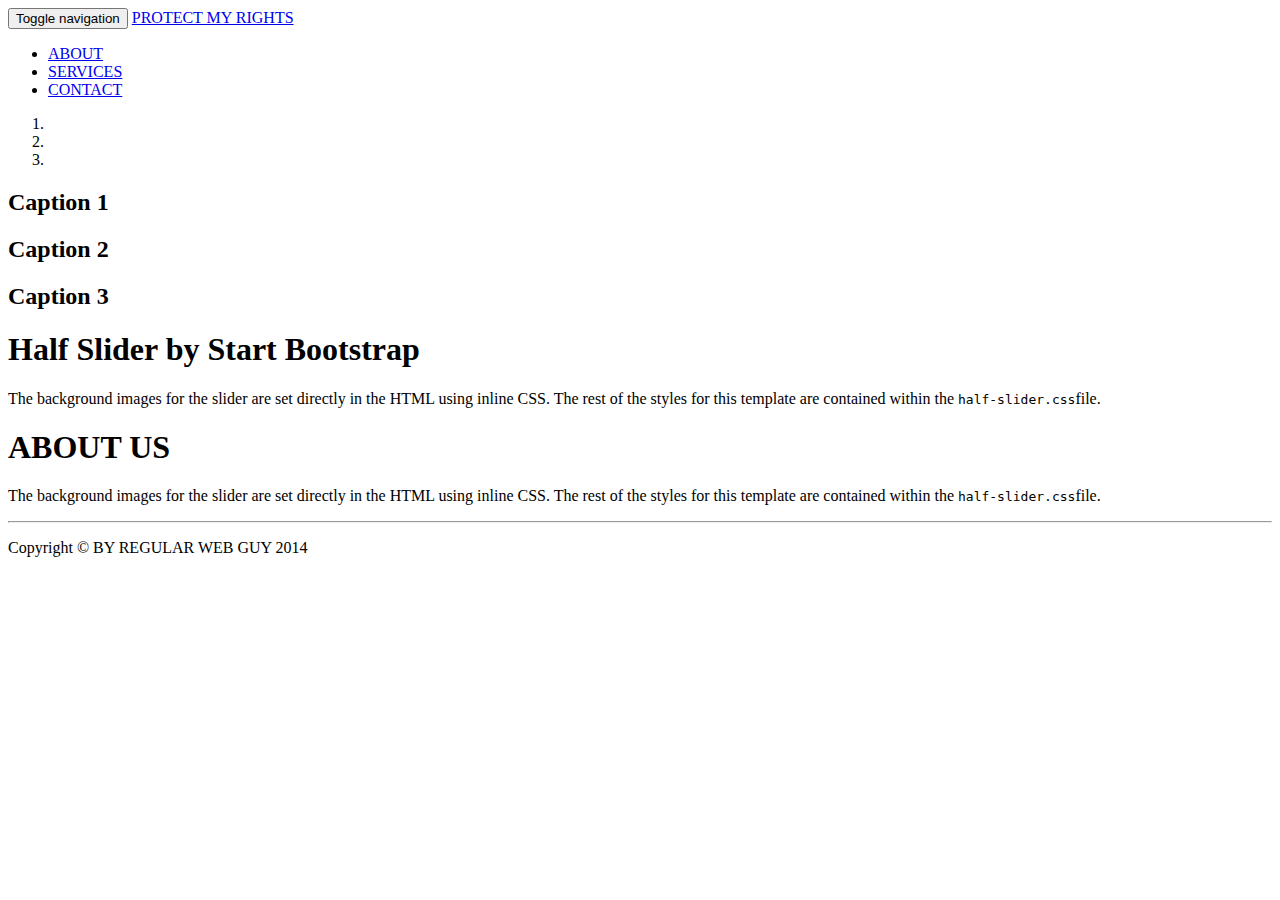
==== index.html @ 62fa70d0 "first commit" ====
<!DOCTYPE html>
<html lang="en">

<head>

    <meta charset="utf-8">
    <meta http-equiv="X-UA-Compatible" content="IE=edge">
    <meta name="viewport" content="width=device-width, initial-scale=1">
		<meta name="keywords" content=" Affirmative Action, AAP, Affirmative Action Plans, NATIONAL EEO, COMPLIANCE AND INVESIGATORY SERVICES">
  	<meta name="author" content="Brett Morris">


    <title>PROCTECT MY RIGHTS</title>

    <!-- Bootstrap Core CSS -->
    <link href="css/bootstrap.css" rel="stylesheet">

    <!-- Custom CSS -->
    <link href="css/half-slider.css" rel="stylesheet">

    <!-- HTML5 Shim and Respond.js IE8 support of HTML5 elements and media queries -->
    <!-- WARNING: Respond.js doesn't work if you view the page via file:// -->
    <!--[if lt IE 9]>
        <script src="https://oss.maxcdn.com/libs/html5shiv/3.7.0/html5shiv.js"></script>
        <script src="https://oss.maxcdn.com/libs/respond.js/1.4.2/respond.min.js"></script>
    <![endif]-->

</head>

<body>

    <!-- Navigation -->
    <nav class="navbar navbar-inverse navbar-fixed-top" role="navigation">
        <div class="container">
            <!-- Brand and toggle get grouped for better mobile display -->
            <div class="navbar-header">
                <button type="button" class="navbar-toggle" data-toggle="collapse" data-target="#bs-example-navbar-collapse-1">
                    <span class="sr-only">Toggle navigation</span>
                    <span class="icon-bar"></span>
                    <span class="icon-bar"></span>
                    <span class="icon-bar"></span>
                </button>
                <a class="navbar-brand" href="#">PROTECT MY RIGHTS</a>
            </div>
            <!-- Collect the nav links, forms, and other content for toggling -->
            <div class="collapse navbar-collapse" id="bs-example-navbar-collapse-1">
                <ul class="nav navbar-nav navbar-right">
                    <li>
                        <a href="#">ABOUT</a>
                    </li>
                    <li>
                        <a href="#">SERVICES</a>
                    </li>
                    <li>
                        <a href="#">CONTACT</a>
                    </li>
                </ul>
            </div>
            <!-- /.navbar-collapse -->
        </div>
        <!-- /.container -->
    </nav>

    <!-- Half Page Image Background Carousel Header -->
    <header id="myCarousel" class="carousel slide">
        <!-- Indicators -->
        <ol class="carousel-indicators">
            <li data-target="#myCarousel" data-slide-to="0" class="active"></li>
            <li data-target="#myCarousel" data-slide-to="1"></li>
            <li data-target="#myCarousel" data-slide-to="2"></li>
        </ol>

        <!-- Wrapper for Slides -->
        <div class="carousel-inner">
            <div class="item active">
                <!-- Set the first background image using inline CSS below. -->
                <div class="fill" style="background-image:url('http://placehold.it/1900x1080&text=Slide One');"></div>
                <div class="carousel-caption">
                    <h2>Caption 1</h2>
                </div>
            </div>
            <div class="item">
                <!-- Set the second background image using inline CSS below. -->
                <div class="fill" style="background-image:url('http://placehold.it/1900x1080&text=Slide Two');"></div>
                <div class="carousel-caption">
                    <h2>Caption 2</h2>
                </div>
            </div>
            <div class="item">
                <!-- Set the third background image using inline CSS below. -->
                <div class="fill" style="background-image:url('http://placehold.it/1900x1080&text=Slide Three');"></div>
                <div class="carousel-caption">
                    <h2>Caption 3</h2>
                </div>
            </div>
        </div>

        <!-- Controls -->
        <a class="left carousel-control" href="#myCarousel" data-slide="prev">
            <span class="icon-prev"></span>
        </a>
        <a class="right carousel-control" href="#myCarousel" data-slide="next">
            <span class="icon-next"></span>
        </a>

    </header>

    <!-- Page Content -->
    <div class="container">

        <div class="row">
            <div class="col-lg-12">
                <h1>Half Slider by Start Bootstrap</h1>
                <p>The background images for the slider are set directly in the HTML using inline CSS. The rest of the styles for this template are contained within the <code>half-slider.css</code>file.</p>
            </div>

            <div class="col-lg-12">
                <h1>ABOUT US</h1>
                <p>The background images for the slider are set directly in the HTML using inline CSS. The rest of the styles for this template are contained within the <code>half-slider.css</code>file.</p>
            </div>
        </div>

        <hr>

        <!-- Footer -->
        <footer>
            <div class="row">
                <div class="col-lg-12">
                    <p>Copyright &copy; BY REGULAR WEB GUY 2014</p>
                </div>
            </div>
            <!-- /.row -->
        </footer>

    </div>
    <!-- /.container -->

    <!-- jQuery -->
    <script src="js/jquery.js"></script>

    <!-- Bootstrap Core JavaScript -->
    <script src="js/bootstrap.min.js"></script>

    <!-- Script to Activate the Carousel -->
    <script>
    $('.carousel').carousel({
        interval: 5000 //changes the speed
    })
    </script>

</body>

</html>
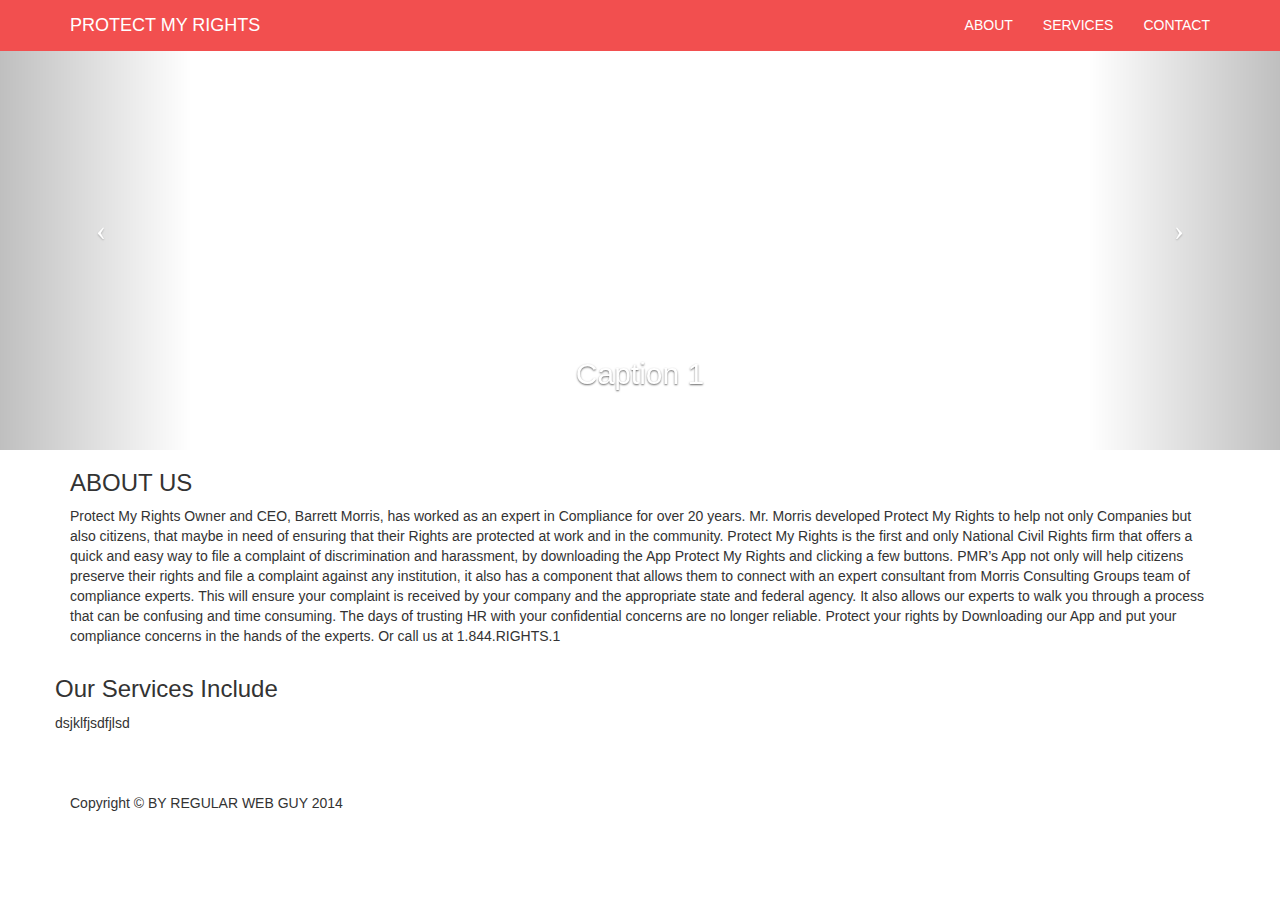
==== commit 4c8a2d1a: "second update" ====
--- a/index.html
+++ b/index.html
@@ -17,6 +17,7 @@
 
     <!-- Custom CSS -->
     <link href="css/half-slider.css" rel="stylesheet">
+    <link href="css/regularweb_theme.css" rel="stylesheet">
 
     <!-- HTML5 Shim and Respond.js IE8 support of HTML5 elements and media queries -->
     <!-- WARNING: Respond.js doesn't work if you view the page via file:// -->
@@ -110,17 +111,31 @@
 
         <div class="row">
             <div class="col-lg-12">
-                <h1>Half Slider by Start Bootstrap</h1>
-                <p>The background images for the slider are set directly in the HTML using inline CSS. The rest of the styles for this template are contained within the <code>half-slider.css</code>file.</p>
-            </div>
-
-            <div class="col-lg-12">
-                <h1>ABOUT US</h1>
-                <p>The background images for the slider are set directly in the HTML using inline CSS. The rest of the styles for this template are contained within the <code>half-slider.css</code>file.</p>
-            </div>
+                <div class="panel_square">
+                    <h3 class="underline_text">ABOUT US</h3>
+                    <p>Protect My Rights Owner and CEO, Barrett Morris, has worked as an expert in Compliance for over 20 years. Mr. Morris developed Protect My Rights to help not only Companies but also citizens, that maybe in need of ensuring that their Rights are protected at work and in the community.
+Protect My Rights is the first and only National Civil Rights firm that offers a quick and easy way to file a complaint of discrimination and harassment, by downloading the App Protect My Rights and clicking a few buttons. PMR’s App not only will help citizens preserve their rights and file a complaint against any institution, it also has a component that allows them to connect with an expert consultant from Morris Consulting Groups team of compliance experts. This will ensure your complaint is received by your company and the appropriate state and federal agency. It also allows our experts to walk you through a process that can be confusing and time consuming.
+The days of trusting HR with your confidential concerns are no longer reliable. Protect your rights by Downloading our App and put your compliance concerns in the hands of the experts. Or call us at 1.844.RIGHTS.1</p>
+</div>
         </div>
 
-        <hr>
+        <div class="row">
+          <div class="col-lg-12">
+              <div class="panel_square">
+                  <h3 class="underline_text">Our Services Include</h3>
+                  <p>dsjklfjsdfjlsd</p>
+              </div>
+          </div>
+        </div>
+
+
+
+
+
+
+    </div>
+
+        
 
         <!-- Footer -->
         <footer>
--- a/css/half-slider.css
+++ b/css/half-slider.css
@@ -0,0 +1,38 @@
+/*
+ * Start Bootstrap - Half Slider (http://startbootstrap.com/)
+ * Copyright 2013-2016 Start Bootstrap
+ * Licensed under MIT (https://github.com/BlackrockDigital/startbootstrap/blob/gh-pages/LICENSE)
+ */
+
+html,
+body {
+    height: 100%;
+}
+
+/* You can change the height of the carousel by changing the height in the class below. It is set to 50% by default, but can be any height! */
+
+.carousel {
+    height: 50%;
+}
+
+.item,
+.active,
+.carousel-inner {
+    height: 100%;
+}
+
+/* Background images are set within the HTML using inline CSS, not here */
+
+.fill {
+    width: 100%;
+    height: 100%;
+    background-position: center;
+    -webkit-background-size: cover;
+    -moz-background-size: cover;
+    background-size: cover;
+    -o-background-size: cover;
+}
+
+footer {
+    margin: 50px 0;
+}--- a/css/regularweb_theme.css
+++ b/css/regularweb_theme.css
@@ -0,0 +1,26 @@
+/*
+ * Start Regular Web Guy Theme
+ * 
+ */
+
+ .container {
+ 	padding-right: 15px;
+ 	padding-left: 15px;
+ 	margin-right: auto;
+ 	margin-left: auto;
+ }
+ @media (min-width: 768px) {
+ 	.container {
+ 		width: 750px;
+ 	}
+ }
+ @media (min-width: 992px) {
+ 	.container {
+ 		width: 970px;
+ 	}
+ }
+ @media (min-width: 1200px) {
+ 	.container {
+ 		width: 1170px;
+ 	}
+ }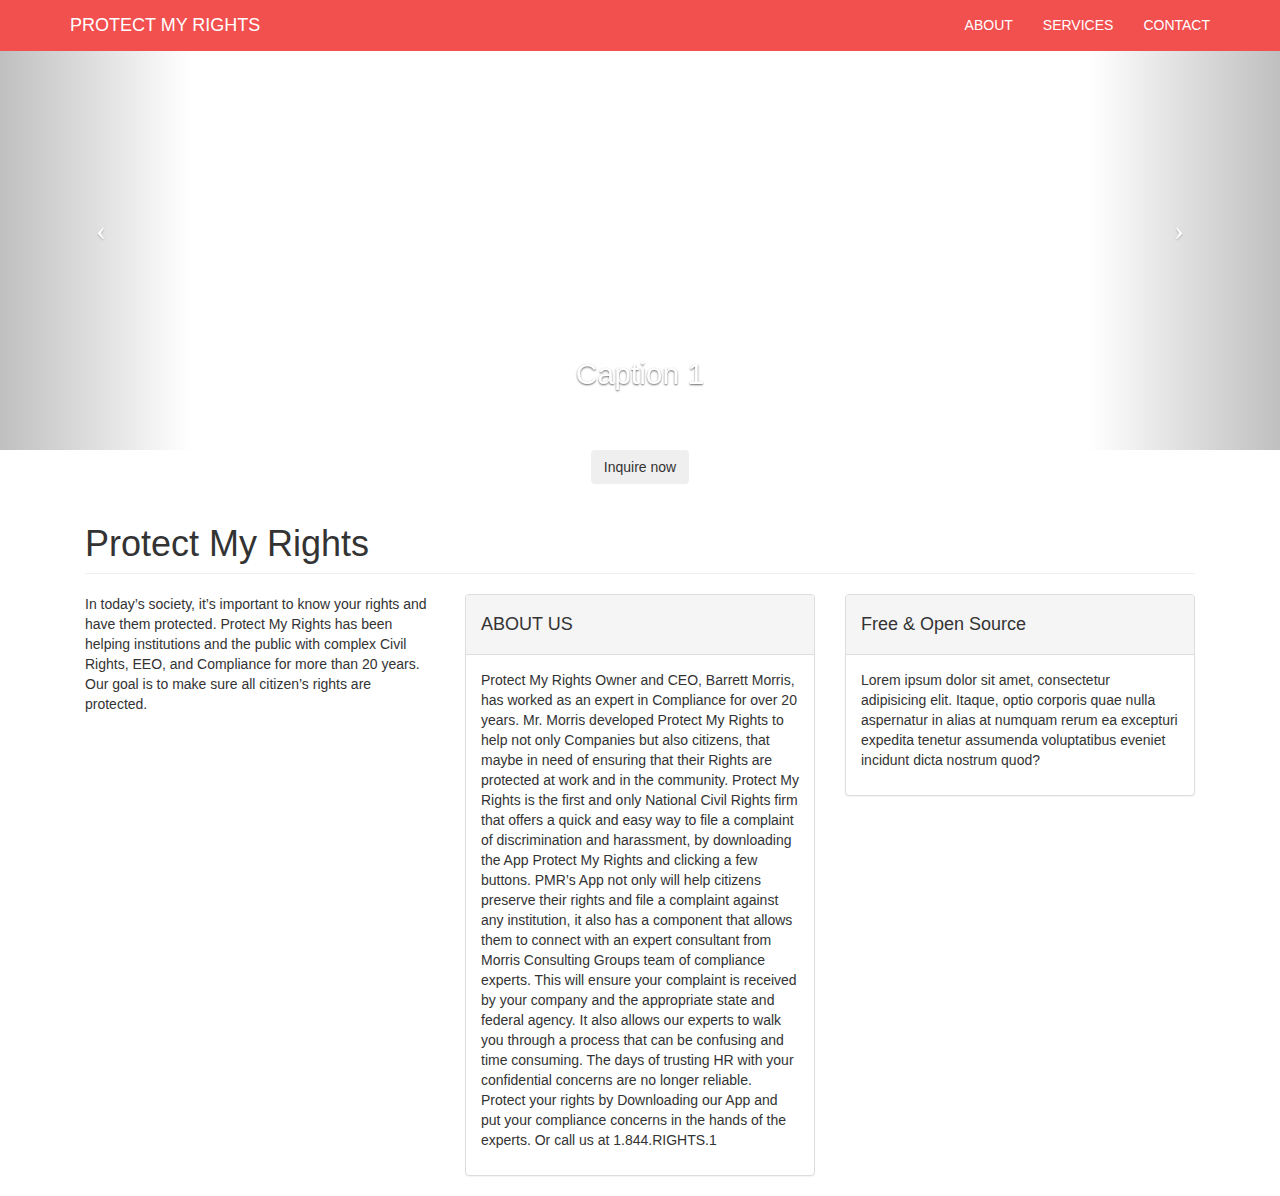
==== commit f72f27b5: "new index.html" ====
--- a/index.html
+++ b/index.html
@@ -108,45 +108,43 @@
 
     <!-- Page Content -->
     <div class="container">
-
-        <div class="row">
-            <div class="col-lg-12">
-                <div class="panel_square">
-                    <h3 class="underline_text">ABOUT US</h3>
-                    <p>Protect My Rights Owner and CEO, Barrett Morris, has worked as an expert in Compliance for over 20 years. Mr. Morris developed Protect My Rights to help not only Companies but also citizens, that maybe in need of ensuring that their Rights are protected at work and in the community.
+       <div class="sale_button text-center"> 
+       <button type="button" class="btn btn-inquire">Inquire now</button>
+       </div>
+      <div class="col-lg-12">
+          <h1 class="page-header underline_text">Protect My Rights</h1>
+      </div>
+      <div class="col-md-4">
+          <div class="panel_square">
+              <div class="note_block">
+                  <p>In today’s society, it’s important to know your rights and have them protected.
+Protect My Rights has been helping institutions and the public with complex Civil Rights, EEO, and Compliance for more than 20 years. Our goal is to make sure all citizen’s rights are protected.</p>
+              </div>
+          </div>
+      </div>
+      <div class="col-md-4">
+          <div class="panel panel-default">
+              <div class="panel-heading">
+                  <h4><i class="fa fa-fw fa-check"></i>ABOUT US</h4>
+              </div>
+              <div class="panel-body">
+                  <p>Protect My Rights Owner and CEO, Barrett Morris, has worked as an expert in Compliance for over 20 years. Mr. Morris developed Protect My Rights to help not only Companies but also citizens, that maybe in need of ensuring that their Rights are protected at work and in the community.
 Protect My Rights is the first and only National Civil Rights firm that offers a quick and easy way to file a complaint of discrimination and harassment, by downloading the App Protect My Rights and clicking a few buttons. PMR’s App not only will help citizens preserve their rights and file a complaint against any institution, it also has a component that allows them to connect with an expert consultant from Morris Consulting Groups team of compliance experts. This will ensure your complaint is received by your company and the appropriate state and federal agency. It also allows our experts to walk you through a process that can be confusing and time consuming.
 The days of trusting HR with your confidential concerns are no longer reliable. Protect your rights by Downloading our App and put your compliance concerns in the hands of the experts. Or call us at 1.844.RIGHTS.1</p>
-</div>
-        </div>
+              </div>
 
-        <div class="row">
-          <div class="col-lg-12">
-              <div class="panel_square">
-                  <h3 class="underline_text">Our Services Include</h3>
-                  <p>dsjklfjsdfjlsd</p>
+          </div>
+      </div> 
+      <div class="col-md-4">
+          <div class="panel panel-default">
+              <div class="panel-heading">
+                  <h4><i class="fa fa-fw fa-gift"></i>Free &amp; Open Source</h4>
+              </div>
+              <div class="panel-body">
+                  <p>Lorem ipsum dolor sit amet, consectetur adipisicing elit. Itaque, optio corporis quae nulla aspernatur in alias at numquam rerum ea excepturi expedita tenetur assumenda voluptatibus eveniet incidunt dicta nostrum quod?</p>
               </div>
           </div>
-        </div>
-
-
-
-
-
-
-    </div>
-
-        
-
-        <!-- Footer -->
-        <footer>
-            <div class="row">
-                <div class="col-lg-12">
-                    <p>Copyright &copy; BY REGULAR WEB GUY 2014</p>
-                </div>
-            </div>
-            <!-- /.row -->
-        </footer>
-
+      </div>
     </div>
     <!-- /.container -->
 
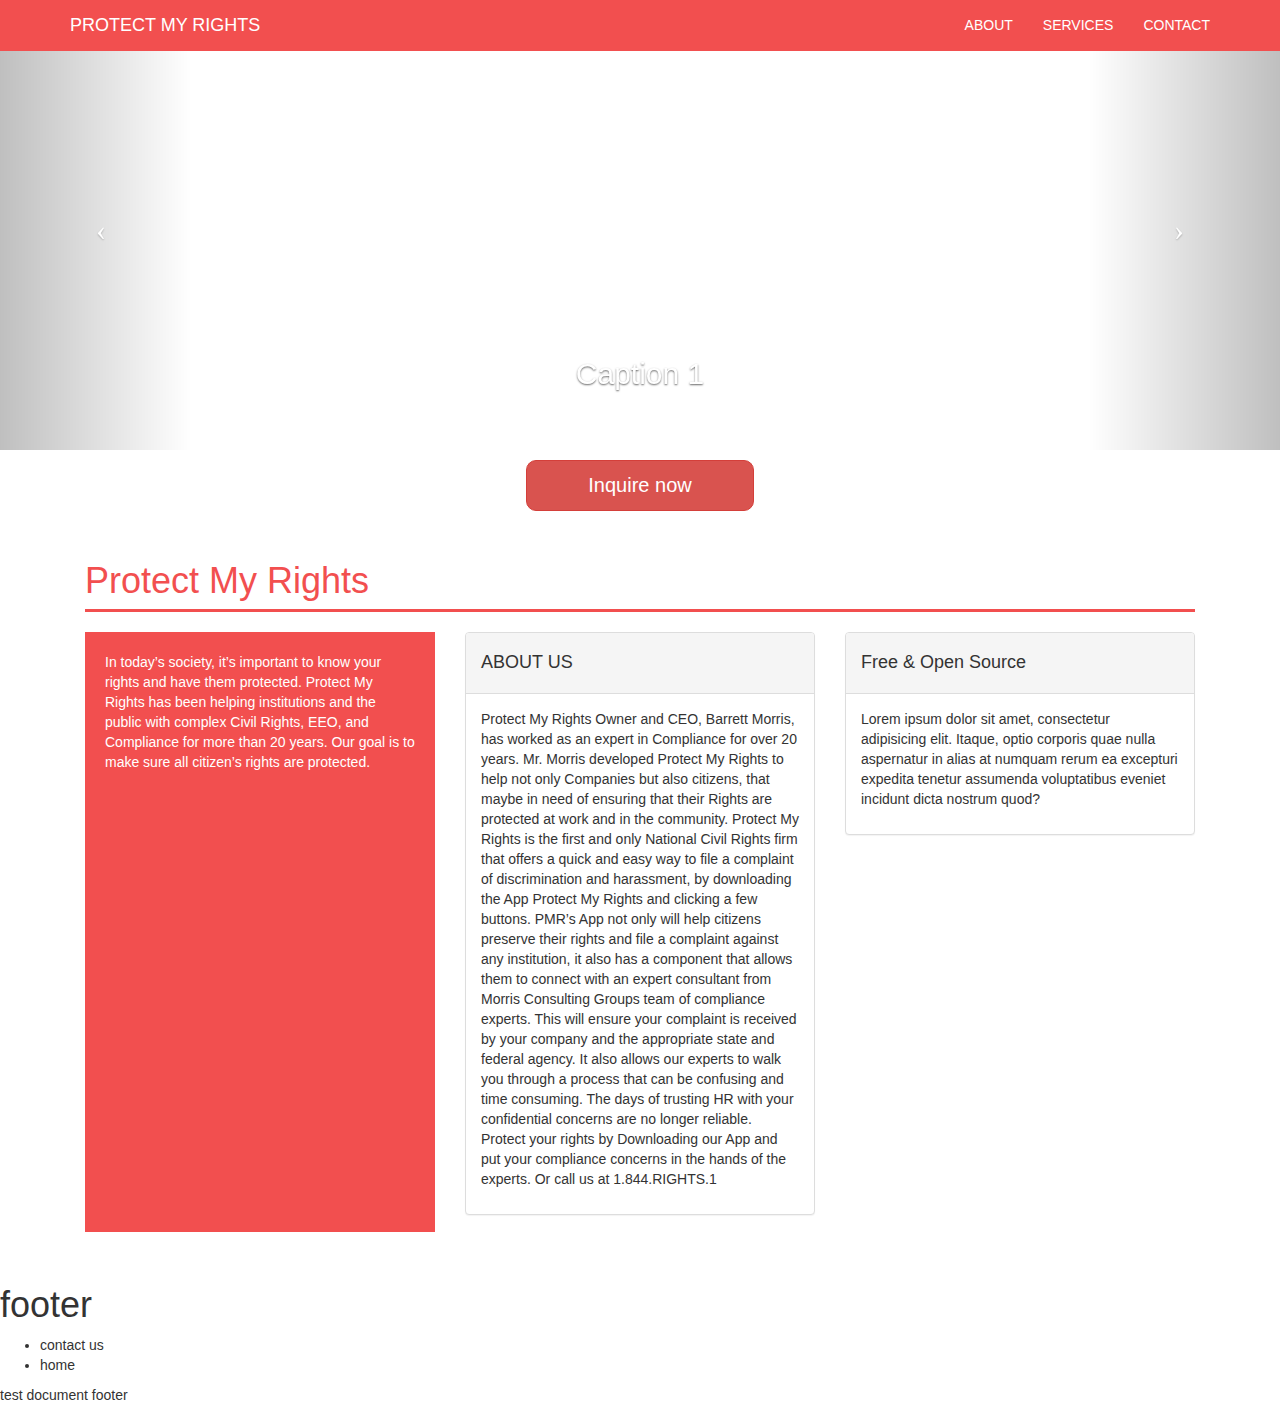
==== commit 93da7050: "updated index" ====
--- a/index.html
+++ b/index.html
@@ -161,6 +161,15 @@
     })
     </script>
 
+    <footer>
+      <h1>footer</h1>
+      <ul>
+        <li>contact us</li>
+        <li>home</li>
+      </ul>
+      <p>test document footer</p>
+    </footer>
+
 </body>
 
 </html>
--- a/css/regularweb_theme.css
+++ b/css/regularweb_theme.css
@@ -2,25 +2,51 @@
  * Start Regular Web Guy Theme
  * 
  */
+  .note_block{
+  	padding-top: 10px;
+  	padding: 20px 20px;
+  	font-size: ;
+  	color: #fff;
+  }
 
- .container {
- 	padding-right: 15px;
- 	padding-left: 15px;
- 	margin-right: auto;
- 	margin-left: auto;
+ .panel_square {
+ 	background-color: #f24f4f;
+ 	width: 100%;
+ 	height: 600px;
  }
- @media (min-width: 768px) {
- 	.container {
- 		width: 750px;
- 	}
+
+ .underline_text
+ {
+ 	border-bottom: solid; 
+ 	text-decoration-color: #f24f4f;
+ 	color: #f24f4f;
+ 	padding-right: 10px;
+ 	padding-top: 10px;
+
  }
- @media (min-width: 992px) {
- 	.container {
- 		width: 970px;
- 	}
+ .sale_button{
+ 	padding-top: 10px;
  }
- @media (min-width: 1200px) {
- 	.container {
- 		width: 1170px;
- 	}
- }+
+ .btn-inquire {
+  color: #fff;
+  background-color: #d9534f;
+  border-color: #d43f3a;
+  padding: 10px 20px;
+  font-size: 30px;
+  border-radius: 10px;
+  width:60%;
+}
+@media (min-width: 480px){
+	.btn-inquire, .btn {
+		color: #fff;
+		background-color: #d9534f;
+		border-color: #d43f3a;
+		padding: 10px 20px;
+		font-size: 20px;
+		border-radius: 10px;
+		width:20%;
+	}
+}
+
+
